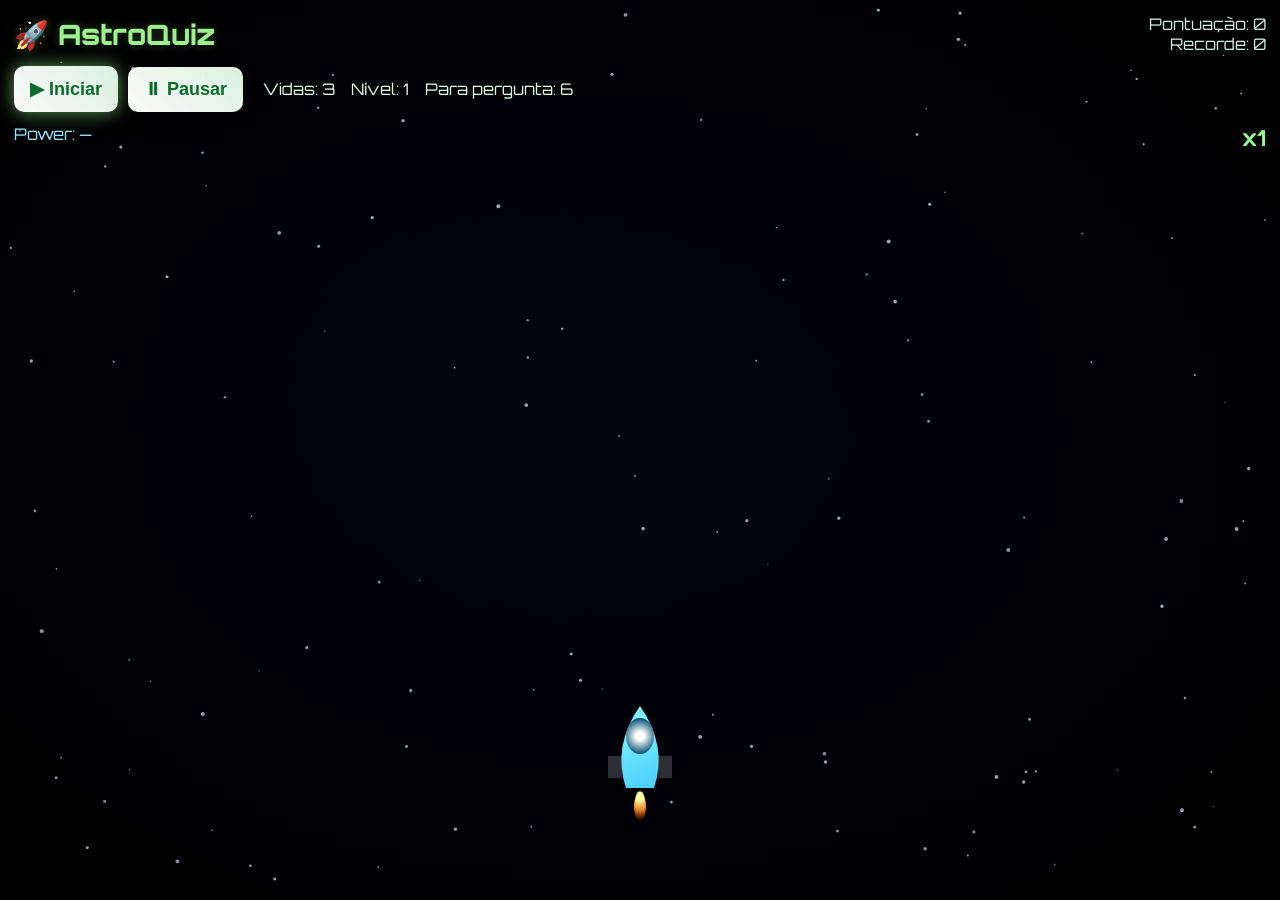
==== AstroQuiz/index.html @ bb1dbb4a "Astro Quiz" ====
v<!doctype html>
<html lang="pt-br">
<head>
  <meta charset="utf-8" />
  <meta name="viewport" content="width=device-width,initial-scale=1" />
  <title>AstroQuiz – Futurista</title>
  <link href="https://fonts.googleapis.com/css2?family=Orbitron:wght@400;600;800&display=swap" rel="stylesheet">
  <link rel="stylesheet" href="style.css" />
</head>
<body>

  <!-- CANVAS DO JOGO -->
  <canvas id="gameCanvas" aria-label="Área do jogo" role="img"></canvas>

  <!-- HUD / INTERFACE -->
  <div id="hud">
    <div class="top-row">
        <h1 class="game-title">🚀 AstroQuiz</h1>
        <div class="score-block">
            <div id="score">Pontuação: 0</div>
            <div id="highscore">Recorde: 0</div>
        </div>
    </div>

    <div class="controls">
        <button id="startBtn" class="game-btn glow">▶ Iniciar</button>
        <button id="pauseBtn" class="game-btn">⏸ Pausar</button>

        <div class="status">
            <span id="lives">Vidas: 3</span>
            <span id="level">Nível: 1</span>
            <span id="remaining">Para pergunta: 5</span>
        </div>
    </div>

    <div class="power-row">
        <div class="power-slot">Power: <span id="powerName">—</span></div>
        <div class="multiplier">x<span id="mult">1</span></div>
    </div>
  </div>

  <!-- CONTROLES MOBILE: MOVIMENTO + DISPARO -->
  <div id="move-controls">
      <button id="moveLeft" class="move-btn">⟸</button>
      <button id="mobileShoot" class="shoot-btn">🔥</button>
      <button id="moveRight" class="move-btn">⟹</button>
  </div>

  <!-- PERGUNTAS -->
  <div id="question-container" class="popup hidden" role="dialog" aria-modal="true">
      <h2 id="question-text">Pergunta?</h2>
      <div id="answer-buttons" class="answers"></div>
  </div>

  <!-- GAME OVER -->
  <div id="gameover-container" class="popup hidden">
      <h2>💀 Game Over</h2>
      <p id="final-score"></p>
      <button id="retryBtn" class="game-btn glow">🔄 Jogar Novamente</button>
  </div>

  <!-- VITÓRIA -->
  <div id="win-container" class="popup hidden">
      <h2>🎉 Você Venceu!</h2>
      <p id="win-score"></p>
      <button id="win-retry-btn" class="game-btn glow">🔄 Jogar Novamente</button>
  </div>

<script src="script.js"></script>
</body>
</html>
---- AstroQuiz/style.css ----
/* ----------------------------
    ESTILO FUTURISTA ASTROQUIZ
-----------------------------*/

html, body {
    margin: 0; padding: 0; overflow: hidden; height: 100%;
    background: radial-gradient(circle at 20% 15%, #071221 0%, #000 70%);
    font-family: "Orbitron", sans-serif; color: #fff;
    -webkit-font-smoothing: antialiased; -moz-osx-font-smoothing: grayscale;
}

/* CANVAS */
#gameCanvas { position: absolute; width: 100vw; height: 100vh; top:0; left:0; z-index:1; background: radial-gradient(ellipse at center, rgba(2,6,21,0.8) 0%, #000 100%); }

/* HUD */
#hud { position: absolute; top:14px; left:14px; right:14px; z-index:10; display:flex; flex-direction:column; gap:12px; pointer-events:none; user-select:none; }
.game-title { font-size:clamp(18px,3vw,28px); color:#9ef08e; text-shadow:0 0 10px rgba(158,240,142,0.25), 0 0 30px rgba(20,255,120,0.08); margin:0; font-weight:800; }
.top-row { display:flex; justify-content:space-between; align-items:center; pointer-events:auto; }
.score-block { text-align:right; font-size:clamp(12px,2vw,16px); color:#cfeee1; text-shadow:0 1px 0 rgba(0,0,0,0.4); }

.controls { display:flex; gap:10px; flex-wrap:wrap; pointer-events:auto; align-items:center; }
.game-btn { background: linear-gradient(45deg, rgba(255,255,255,0.98), rgba(230,255,235,0.95)); color:#0a6b2b; border:none; border-radius:10px; padding:clamp(6px,1.3vw,12px) clamp(10px,2vw,16px); font-size:clamp(12px,2.2vw,18px); font-weight:800; cursor:pointer; transition:0.15s; box-shadow:0 6px 18px rgba(0,0,0,0.35); }
.game-btn:hover { transform:translateY(-3px); box-shadow:0 10px 28px rgba(0,0,0,0.45); }
.glow { box-shadow:0 0 18px rgba(158,240,142,0.6), 0 10px 30px rgba(10,107,43,0.12); }

.status { display:flex; gap:16px; align-items:center; margin-left:10px; font-size:clamp(12px,2vw,16px); color:#dfffe6; }
.power-row { display:flex; justify-content:space-between; pointer-events:auto; }
.power-slot { color:#9be6ff; font-size:clamp(12px,2vw,16px); }
.multiplier { font-size:clamp(16px,2.8vw,22px); color:#92ff8f; font-weight:bold; }

/* POPUPS */
.popup { position:absolute; top:50%; left:50%; width:min(90vw,430px); transform:translate(-50%,-50%); background:linear-gradient(160deg, rgba(6,8,16,0.98), rgba(18,20,28,0.98)); border:1px solid rgba(150,255,190,0.12); border-radius:14px; padding:20px; text-align:center; box-shadow:0 10px 40px rgba(0,0,0,0.6); z-index:20; pointer-events:auto; }
.popup h2 { font-size:clamp(18px,3vw,24px); margin-bottom:12px; color:#bfffd6; text-shadow:0 0 8px rgba(30,200,150,0.1); }
.hidden { display:none; }
#answer-buttons { display:flex; flex-direction:column; gap:10px; align-items:center; margin-top:8px; }
#answer-buttons button { width:86%; margin:0 auto; padding:14px; border-radius:10px; background:linear-gradient(135deg,#00ffa0,#00c76b); border:none; color:#03220f; cursor:pointer; font-weight:800; font-size:clamp(14px,2.4vw,18px); transition:transform .12s, box-shadow .12s; box-shadow:0 6px 18px rgba(0,200,120,0.12); }
#answer-buttons button:hover { transform:translateY(-4px); box-shadow:0 12px 26px rgba(0,200,120,0.2); }

/* MOVE CONTROLS */
#move-controls { position:absolute; bottom:18px; width:100%; left:0; padding:0 20px; display:flex; justify-content:space-between; z-index:15; pointer-events:auto; }
.move-btn { background:linear-gradient(45deg, rgba(50,150,255,0.9), rgba(20,80,200,0.9)); color:white; border:none; font-size:clamp(26px,6vw,42px); padding:clamp(16px,4vw,26px); border-radius:12px; font-weight:bold; box-shadow:0 0 18px rgba(30,120,255,0.2); cursor:pointer; }
.move-btn:active { transform:scale(0.94); }
.shoot-btn { background:radial-gradient(circle at 30% 30%, #ffd07a, #ff6f3a); color:#111; font-size:clamp(30px,8vw,46px); padding:clamp(20px,5vw,30px); border-radius:50%; border:none; box-shadow:0 8px 30px rgba(255,120,40,0.25); cursor:pointer; }
.shoot-btn:active { transform:scale(0.95); }

@media (max-width:768px){ #hud{top:8px;} .move-btn, .shoot-btn{display:block;} .game-title{font-size:18px;} }
@media (min-width:769px){ #move-controls{display:none;} }

/* Small accessibility tweaks */
button{ touch-action:manipulation; }

/* ------------------------------------
   ADIÇÃO COMPATÍVEL – METEORO REDONDO
------------------------------------- */
/* Essa classe NÃO interfere no Canvas.  
   É apenas opcional caso você use sprites externas. */
.meteor-round {
    width: 60px;
    height: 60px;
    background-image: url("imagens/meteor-redondo.png");
    background-size: cover;
    border-radius: 50%;
    position: absolute;
}
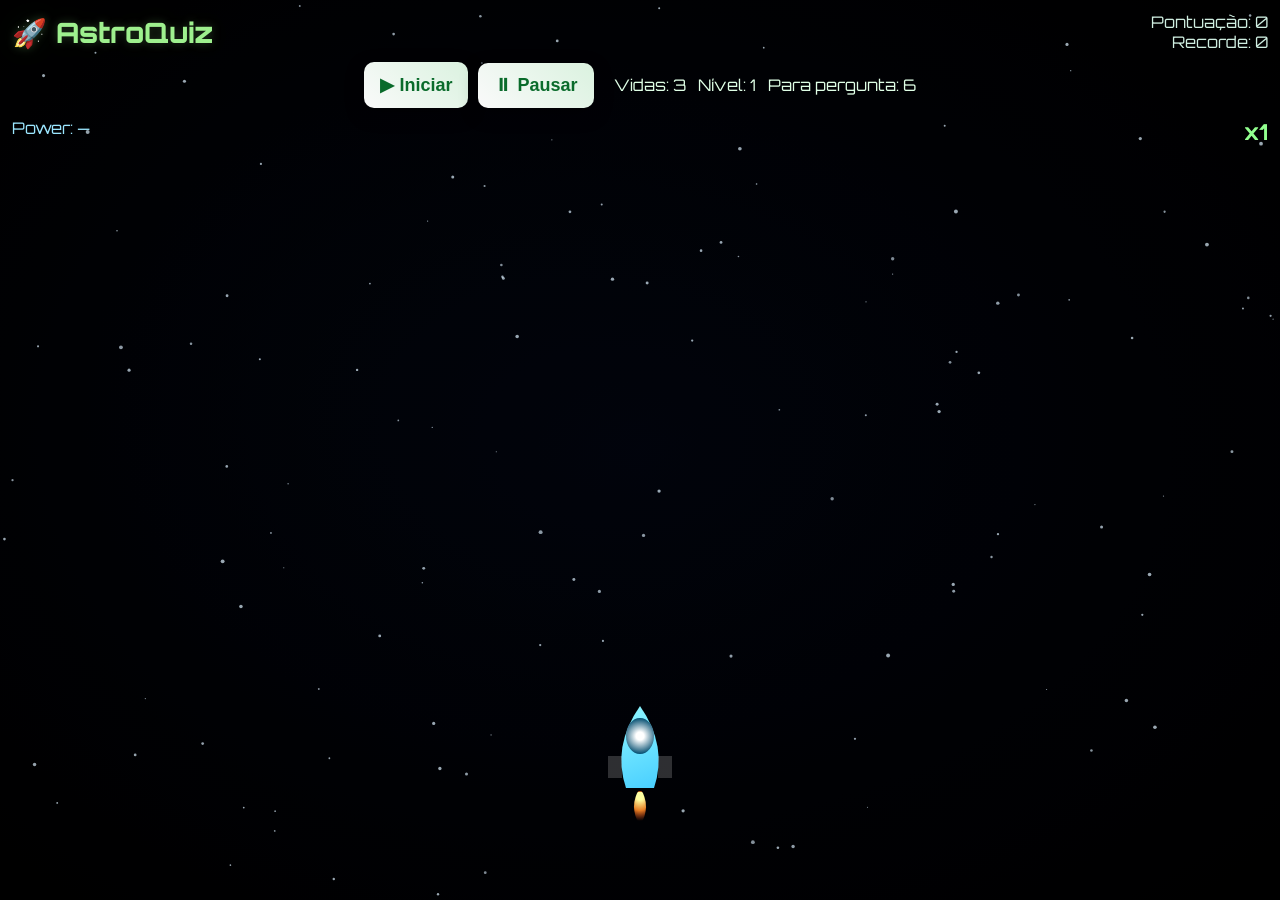
==== commit 81eff577: "Astro Quiz2" ====
--- a/AstroQuiz/index.html
+++ b/AstroQuiz/index.html
@@ -1,4 +1,4 @@
-v<!doctype html>
+<!doctype html>
 <html lang="pt-br">
 <head>
   <meta charset="utf-8" />
@@ -40,11 +40,13 @@
   </div>
 
   <!-- CONTROLES MOBILE: MOVIMENTO + DISPARO -->
-  <div id="move-controls">
-      <button id="moveLeft" class="move-btn">⟸</button>
-      <button id="mobileShoot" class="shoot-btn">🔥</button>
-      <button id="moveRight" class="move-btn">⟹</button>
-  </div>
+<!-- CONTROLES MOBILE: MOVIMENTO + DISPARO -->
+<div id="move-controls">
+    <button id="moveLeft" class="move-btn">⮜</button>
+    <button id="mobileShoot" class="shoot-btn">✦</button>
+    <button id="moveRight" class="move-btn">⮞</button>
+</div>
+
 
   <!-- PERGUNTAS -->
   <div id="question-container" class="popup hidden" role="dialog" aria-modal="true">
--- a/AstroQuiz/style.css
+++ b/AstroQuiz/style.css
@@ -1,59 +1,248 @@
 /* ----------------------------
-    ESTILO FUTURISTA ASTROQUIZ
+    ESTILO FUTURISTA ASTROQUIZ — RESPONSIVO
 -----------------------------*/
 
 html, body {
-    margin: 0; padding: 0; overflow: hidden; height: 100%;
+    margin: 0; 
+    padding: 0; 
+    overflow: hidden; 
+    height: 100%;
     background: radial-gradient(circle at 20% 15%, #071221 0%, #000 70%);
-    font-family: "Orbitron", sans-serif; color: #fff;
-    -webkit-font-smoothing: antialiased; -moz-osx-font-smoothing: grayscale;
+    font-family: "Orbitron", sans-serif; 
+    color: #fff;
+    -webkit-font-smoothing: antialiased; 
+    -moz-osx-font-smoothing: grayscale;
+
+    /* Safe-area para celulares com notch */
+    padding-top: env(safe-area-inset-top);
+    padding-bottom: env(safe-area-inset-bottom);
 }
 
 /* CANVAS */
-#gameCanvas { position: absolute; width: 100vw; height: 100vh; top:0; left:0; z-index:1; background: radial-gradient(ellipse at center, rgba(2,6,21,0.8) 0%, #000 100%); }
+#gameCanvas { 
+    position: absolute; 
+    width: 100vw; 
+    height: 100vh; 
+    top:0; 
+    left:0; 
+    z-index:1; 
+    background: radial-gradient(ellipse at center, rgba(2,6,21,0.8) 0%, #000 100%);
+}
 
 /* HUD */
-#hud { position: absolute; top:14px; left:14px; right:14px; z-index:10; display:flex; flex-direction:column; gap:12px; pointer-events:none; user-select:none; }
-.game-title { font-size:clamp(18px,3vw,28px); color:#9ef08e; text-shadow:0 0 10px rgba(158,240,142,0.25), 0 0 30px rgba(20,255,120,0.08); margin:0; font-weight:800; }
-.top-row { display:flex; justify-content:space-between; align-items:center; pointer-events:auto; }
-.score-block { text-align:right; font-size:clamp(12px,2vw,16px); color:#cfeee1; text-shadow:0 1px 0 rgba(0,0,0,0.4); }
-
-.controls { display:flex; gap:10px; flex-wrap:wrap; pointer-events:auto; align-items:center; }
-.game-btn { background: linear-gradient(45deg, rgba(255,255,255,0.98), rgba(230,255,235,0.95)); color:#0a6b2b; border:none; border-radius:10px; padding:clamp(6px,1.3vw,12px) clamp(10px,2vw,16px); font-size:clamp(12px,2.2vw,18px); font-weight:800; cursor:pointer; transition:0.15s; box-shadow:0 6px 18px rgba(0,0,0,0.35); }
-.game-btn:hover { transform:translateY(-3px); box-shadow:0 10px 28px rgba(0,0,0,0.45); }
-.glow { box-shadow:0 0 18px rgba(158,240,142,0.6), 0 10px 30px rgba(10,107,43,0.12); }
-
-.status { display:flex; gap:16px; align-items:center; margin-left:10px; font-size:clamp(12px,2vw,16px); color:#dfffe6; }
-.power-row { display:flex; justify-content:space-between; pointer-events:auto; }
-.power-slot { color:#9be6ff; font-size:clamp(12px,2vw,16px); }
-.multiplier { font-size:clamp(16px,2.8vw,22px); color:#92ff8f; font-weight:bold; }
+#hud { 
+    position: absolute; 
+    top: calc(12px + env(safe-area-inset-top)); 
+    left:12px; 
+    right:12px; 
+    z-index:10; 
+    display:flex; 
+    flex-direction:column; 
+    gap:10px; 
+    pointer-events:none; 
+    user-select:none;
+    max-width: 100vw;
+}
+
+.game-title { 
+    font-size:clamp(18px,3vw,28px); 
+    color:#9ef08e; 
+    text-shadow:0 0 10px rgba(158,240,142,0.25), 0 0 30px rgba(20,255,120,0.08); 
+    margin:0; 
+    font-weight:800;
+    text-align:center;
+}
+
+.top-row { 
+    display:flex; 
+    justify-content:space-between; 
+    align-items:center; 
+    pointer-events:auto;
+    flex-wrap:wrap;
+    gap:6px;
+}
+
+.score-block { 
+    text-align:right; 
+    font-size:clamp(12px,2vw,16px); 
+    color:#cfeee1; 
+    text-shadow:0 1px 0 rgba(0,0,0,0.4); 
+}
+
+/* BOTÕES SUPERIORES */
+.controls { 
+    display:flex; 
+    gap:10px; 
+    flex-wrap:wrap; 
+    pointer-events:auto; 
+    align-items:center; 
+    justify-content:center;
+}
+
+.game-btn { 
+    background: linear-gradient(45deg, rgba(255,255,255,0.98), rgba(230,255,235,0.95)); 
+    color:#0a6b2b; 
+    border:none; 
+    border-radius:10px; 
+    padding:clamp(6px,1.6vw,12px) clamp(10px,2.5vw,16px); 
+    font-size:clamp(12px,2.4vw,18px); 
+    font-weight:800; 
+    cursor:pointer; 
+    transition:0.15s; 
+    box-shadow:0 6px 18px rgba(0,0,0,0.35);
+    touch-action:manipulation; 
+}
+
+.game-btn:active { 
+    transform:scale(0.95); 
+}
+
+/* STATUS */
+.status { 
+    display:flex; 
+    gap:12px; 
+    align-items:center; 
+    margin-left:10px; 
+    font-size:clamp(12px,2vw,16px); 
+    color:#dfffe6; 
+    justify-content:center;
+}
+
+.power-row { 
+    display:flex; 
+    justify-content:space-between; 
+    pointer-events:auto; 
+}
+
+.power-slot { 
+    color:#9be6ff; 
+    font-size:clamp(12px,2vw,16px); 
+}
+
+.multiplier { 
+    font-size:clamp(16px,2.8vw,22px); 
+    color:#92ff8f; 
+    font-weight:bold; 
+}
 
 /* POPUPS */
-.popup { position:absolute; top:50%; left:50%; width:min(90vw,430px); transform:translate(-50%,-50%); background:linear-gradient(160deg, rgba(6,8,16,0.98), rgba(18,20,28,0.98)); border:1px solid rgba(150,255,190,0.12); border-radius:14px; padding:20px; text-align:center; box-shadow:0 10px 40px rgba(0,0,0,0.6); z-index:20; pointer-events:auto; }
-.popup h2 { font-size:clamp(18px,3vw,24px); margin-bottom:12px; color:#bfffd6; text-shadow:0 0 8px rgba(30,200,150,0.1); }
+.popup { 
+    position:absolute; 
+    top:50%; 
+    left:50%; 
+    width:min(92vw,430px); 
+    transform:translate(-50%,-50%); 
+    background:linear-gradient(160deg, rgba(6,8,16,0.98), rgba(18,20,28,0.98)); 
+    border:1px solid rgba(150,255,190,0.12); 
+    border-radius:14px; 
+    padding:20px; 
+    text-align:center; 
+    box-shadow:0 10px 40px rgba(0,0,0,0.6); 
+    z-index:20; 
+    pointer-events:auto;
+    max-height: 90vh; 
+    overflow-y: auto;
+}
+
+.popup h2 { 
+    font-size:clamp(18px,4vw,24px); 
+    margin-bottom:12px; 
+    color:#bfffd6; 
+    text-shadow:0 0 8px rgba(30,200,150,0.1); 
+}
+
 .hidden { display:none; }
-#answer-buttons { display:flex; flex-direction:column; gap:10px; align-items:center; margin-top:8px; }
-#answer-buttons button { width:86%; margin:0 auto; padding:14px; border-radius:10px; background:linear-gradient(135deg,#00ffa0,#00c76b); border:none; color:#03220f; cursor:pointer; font-weight:800; font-size:clamp(14px,2.4vw,18px); transition:transform .12s, box-shadow .12s; box-shadow:0 6px 18px rgba(0,200,120,0.12); }
-#answer-buttons button:hover { transform:translateY(-4px); box-shadow:0 12px 26px rgba(0,200,120,0.2); }
-
-/* MOVE CONTROLS */
-#move-controls { position:absolute; bottom:18px; width:100%; left:0; padding:0 20px; display:flex; justify-content:space-between; z-index:15; pointer-events:auto; }
-.move-btn { background:linear-gradient(45deg, rgba(50,150,255,0.9), rgba(20,80,200,0.9)); color:white; border:none; font-size:clamp(26px,6vw,42px); padding:clamp(16px,4vw,26px); border-radius:12px; font-weight:bold; box-shadow:0 0 18px rgba(30,120,255,0.2); cursor:pointer; }
-.move-btn:active { transform:scale(0.94); }
-.shoot-btn { background:radial-gradient(circle at 30% 30%, #ffd07a, #ff6f3a); color:#111; font-size:clamp(30px,8vw,46px); padding:clamp(20px,5vw,30px); border-radius:50%; border:none; box-shadow:0 8px 30px rgba(255,120,40,0.25); cursor:pointer; }
-.shoot-btn:active { transform:scale(0.95); }
-
-@media (max-width:768px){ #hud{top:8px;} .move-btn, .shoot-btn{display:block;} .game-title{font-size:18px;} }
-@media (min-width:769px){ #move-controls{display:none;} }
-
-/* Small accessibility tweaks */
-button{ touch-action:manipulation; }
-
-/* ------------------------------------
-   ADIÇÃO COMPATÍVEL – METEORO REDONDO
-------------------------------------- */
-/* Essa classe NÃO interfere no Canvas.  
-   É apenas opcional caso você use sprites externas. */
+
+#answer-buttons { 
+    display:flex; 
+    flex-direction:column; 
+    gap:10px; 
+    align-items:center; 
+    margin-top:8px; 
+}
+
+#answer-buttons button { 
+    width:90%; 
+    margin:0 auto; 
+    padding:clamp(12px,4vw,16px); 
+    border-radius:10px; 
+    background:linear-gradient(135deg,#00ffa0,#00c76b); 
+    border:none; 
+    color:#03220f; 
+    cursor:pointer; 
+    font-weight:800; 
+    font-size:clamp(14px,4.2vw,18px); 
+    transition:transform .12s, box-shadow .12s; 
+    box-shadow:0 6px 18px rgba(0,200,120,0.12); 
+}
+
+/* CONTROLES MOBILE */
+#move-controls { 
+    position:absolute;
+    bottom: calc(14px + env(safe-area-inset-bottom)); 
+    width:100%; 
+    left:0; 
+    padding:0 20px; 
+    display:flex; 
+    justify-content:space-between; 
+    z-index:15; 
+    pointer-events:auto;
+}
+
+.move-btn { 
+    background:linear-gradient(45deg, rgba(50,150,255,0.9), rgba(20,80,200,0.9)); 
+    color:white; 
+    border:none; 
+    font-size:clamp(26px,10vw,42px); 
+    padding:clamp(16px,5vw,30px); 
+    border-radius:14px; 
+    font-weight:bold; 
+    box-shadow:0 0 18px rgba(30,120,255,0.2); 
+    cursor:pointer;
+    touch-action:manipulation; 
+}
+
+.shoot-btn { 
+    background:radial-gradient(circle at 30% 30%, #ffd07a, #ff6f3a); 
+    color:#111; 
+    font-size:clamp(30px,12vw,52px); 
+    padding:clamp(20px,6vw,38px); 
+    border-radius:50%; 
+    border:none; 
+    box-shadow:0 8px 30px rgba(255,120,40,0.25); 
+    cursor:pointer;
+    touch-action:manipulation; 
+}
+
+/* Esconde controles no PC */
+@media (min-width:769px){
+    #move-controls{ display:none; }
+}
+
+/* Telas muito pequenas */
+@media (max-width:360px) {
+
+    #hud {
+        gap:6px;
+    }
+
+    .controls {
+        flex-direction:column;
+        align-items:center;
+    }
+
+    .game-btn {
+        width:100%;
+        max-width:240px;
+    }
+
+    .top-row {
+        flex-direction:column;
+        text-align:center;
+    }
+}
+
+/* Sprite opcional */
 .meteor-round {
     width: 60px;
     height: 60px;
@@ -62,3 +251,41 @@
     border-radius: 50%;
     position: absolute;
 }
+
+/* 🔥 CORREÇÃO: canvas 100% da tela no celular */
+@media (max-width: 600px) {
+    #gameCanvas {
+        width: 100vw;
+        height: 100vh;
+        transform: none !important;
+    }
+}
+
+/* 🔥 BOTÕES MOBILE MENORES */
+@media (max-width: 600px) {
+
+    .move-btn {
+        font-size: calc(clamp(26px,10vw,42px) * 0.75);
+        padding: calc(clamp(16px,5vw,30px) * 0.75);
+        border-radius: 12px;
+    }
+
+    .shoot-btn {
+        font-size: calc(clamp(30px,12vw,52px) * 0.75);
+        padding: calc(clamp(20px,6vw,38px) * 0.75);
+        border-radius: 50%;
+    }
+}
+/* 🔥 AGRUPAR MAIS OS BOTÕES NO CELULAR */
+@media (max-width: 600px) {
+
+    #move-controls {
+        padding: 0 10px;       /* antes 20px → aproxima */
+        gap: 40px;              /* distância entre eles */
+        justify-content: center; /* todos mais próximos no centro */
+    }
+
+    #move-controls button {
+        margin: 0 4px;         /* aproxima ainda mais */
+    }
+}
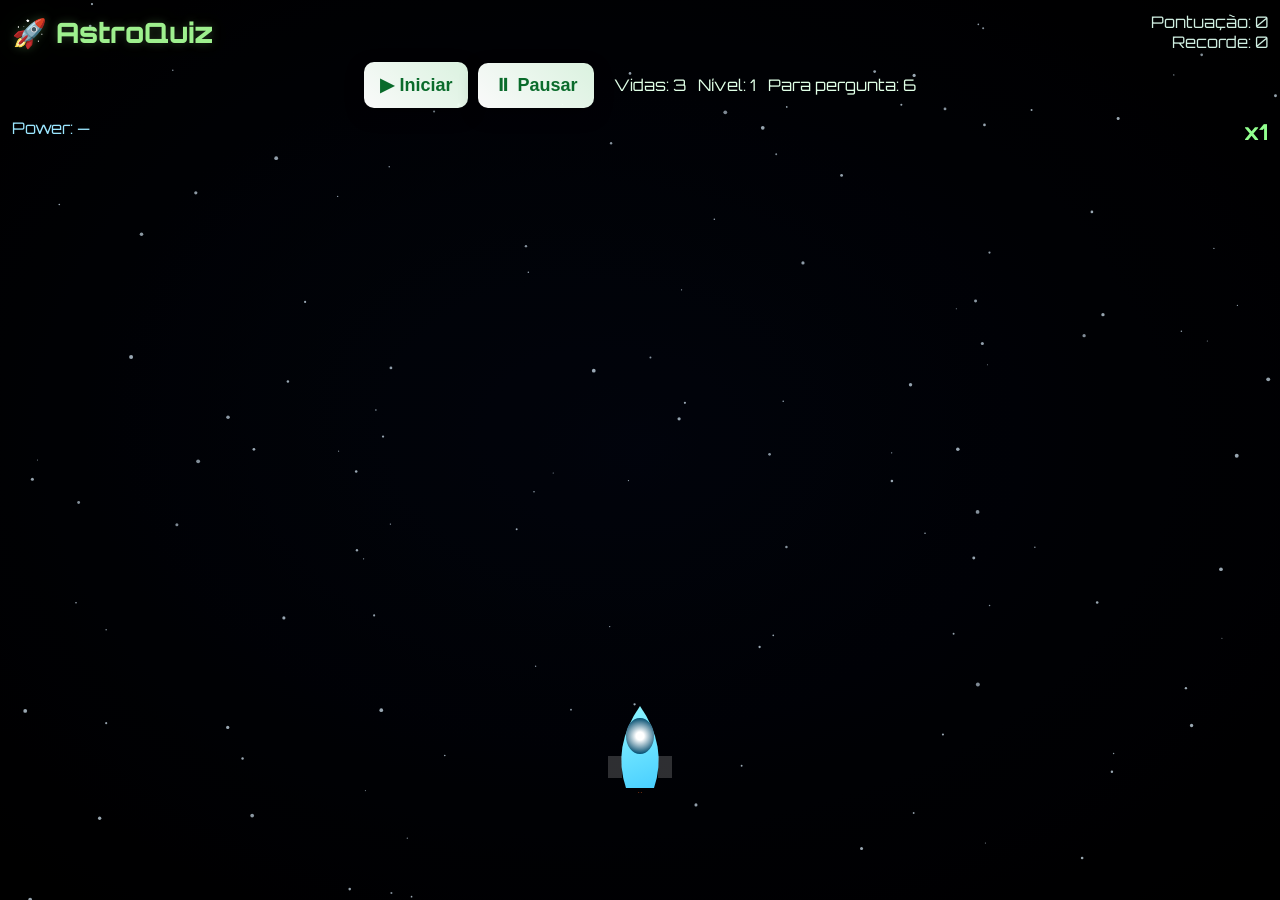
==== commit 1bc3f872: "Astro Quiz3" ====
--- a/AstroQuiz/index.html
+++ b/AstroQuiz/index.html
@@ -41,10 +41,11 @@
 
   <!-- CONTROLES MOBILE: MOVIMENTO + DISPARO -->
 <!-- CONTROLES MOBILE: MOVIMENTO + DISPARO -->
+
 <div id="move-controls">
-    <button id="moveLeft" class="move-btn">⮜</button>
+    <button id="moveLeft" class="move-btn">‹</button>
     <button id="mobileShoot" class="shoot-btn">✦</button>
-    <button id="moveRight" class="move-btn">⮞</button>
+    <button id="moveRight" class="move-btn">›</button>
 </div>
 
 
--- a/AstroQuiz/style.css
+++ b/AstroQuiz/style.css
@@ -203,7 +203,7 @@
 }
 
 .shoot-btn { 
-    background:radial-gradient(circle at 30% 30%, #ffd07a, #ff6f3a); 
+    background:radial-gradient(circle at 30% 30%, #ffc65b, #ff3a3a); 
     color:#111; 
     font-size:clamp(30px,12vw,52px); 
     padding:clamp(20px,6vw,38px); 
@@ -289,3 +289,10 @@
         margin: 0 4px;         /* aproxima ainda mais */
     }
 }
+/* 🔥 BOTÕES MAIS BAIXOS NO CELULAR — NÃO ATRAPALHAM O FOGUETE */
+@media (max-width: 600px) {
+    #move-controls {
+        bottom: calc(5px + env(safe-area-inset-bottom)); /* Aumentei de 14px → 40px */
+    }
+}
+
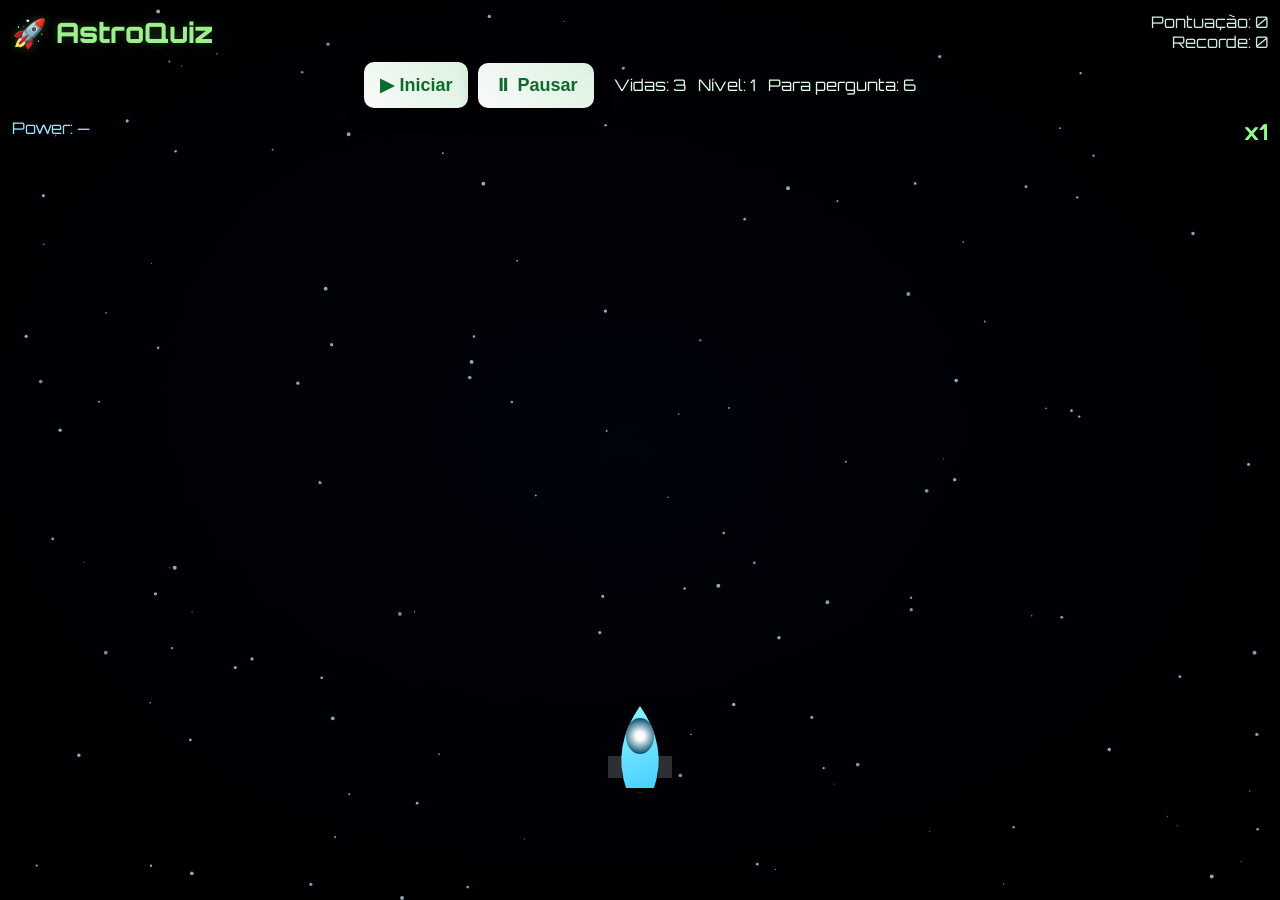
==== commit 5fe4e59c: "Astro Qu7" ====
--- a/AstroQuiz/index.html
+++ b/AstroQuiz/index.html
@@ -64,11 +64,15 @@
 
   <!-- VITÓRIA -->
   <div id="win-container" class="popup hidden">
+   <!-- FEEDBACK SIMPLES (PARTE 1) -->
+    <div id="feedback" class="hidden" aria-live="polite" role="status"></div>
       <h2>🎉 Você Venceu!</h2>
       <p id="win-score"></p>
       <button id="win-retry-btn" class="game-btn glow">🔄 Jogar Novamente</button>
   </div>
+<div id="feedbackMessage"></div>
+<script src="script.js"></script>
 
-<script src="script.js"></script>
+
 </body>
 </html>
--- a/AstroQuiz/style.css
+++ b/AstroQuiz/style.css
@@ -3,6 +3,7 @@
 -----------------------------*/
 
 html, body {
+
     margin: 0; 
     padding: 0; 
     overflow: hidden; 
@@ -213,6 +214,41 @@
     cursor:pointer;
     touch-action:manipulation; 
 }
+/* MENSAGEM DE ACERTO / ERRO */
+#feedbackMessage {
+    position: fixed;
+    top: 50%;
+    left: 50%;
+    transform: translate(-50%, -50%);
+    font-family: 'Orbitron', sans-serif;
+    font-size: 2.2rem;
+    font-weight: 800;
+    color: white;
+    padding: 20px 40px;
+    border-radius: 12px;
+    background: rgba(0, 0, 0, 0.7);
+    backdrop-filter: blur(6px);
+    display: none;
+    z-index: 999999;
+    text-align: center;
+    animation: popup 0.2s ease-out;
+}
+
+#feedbackMessage.acerto {
+    border: 3px solid #00ff88;
+    text-shadow: 0 0 15px #00ff88;
+}
+
+#feedbackMessage.erro {
+    border: 3px solid #ff0044;
+    text-shadow: 0 0 15px #ff0044;
+}
+
+@keyframes popup {
+    from { opacity: 0; transform: translate(-50%, -55%) scale(0.6); }
+    to   { opacity: 1; transform: translate(-50%, -50%) scale(1); }
+}
+
 
 /* Esconde controles no PC */
 @media (min-width:769px){
@@ -281,7 +317,7 @@
 
     #move-controls {
         padding: 0 10px;       /* antes 20px → aproxima */
-        gap: 40px;              /* distância entre eles */
+        gap: 70px;              /* distância entre eles */
         justify-content: center; /* todos mais próximos no centro */
     }
 
@@ -292,7 +328,9 @@
 /* 🔥 BOTÕES MAIS BAIXOS NO CELULAR — NÃO ATRAPALHAM O FOGUETE */
 @media (max-width: 600px) {
     #move-controls {
-        bottom: calc(5px + env(safe-area-inset-bottom)); /* Aumentei de 14px → 40px */
-    }
-}
-
+        bottom: calc(-40px + env(safe-area-inset-bottom)); /* antes 14px */
+        padding-bottom: 10px;  /* força colar no rodapé */
+    }
+}
+
+
